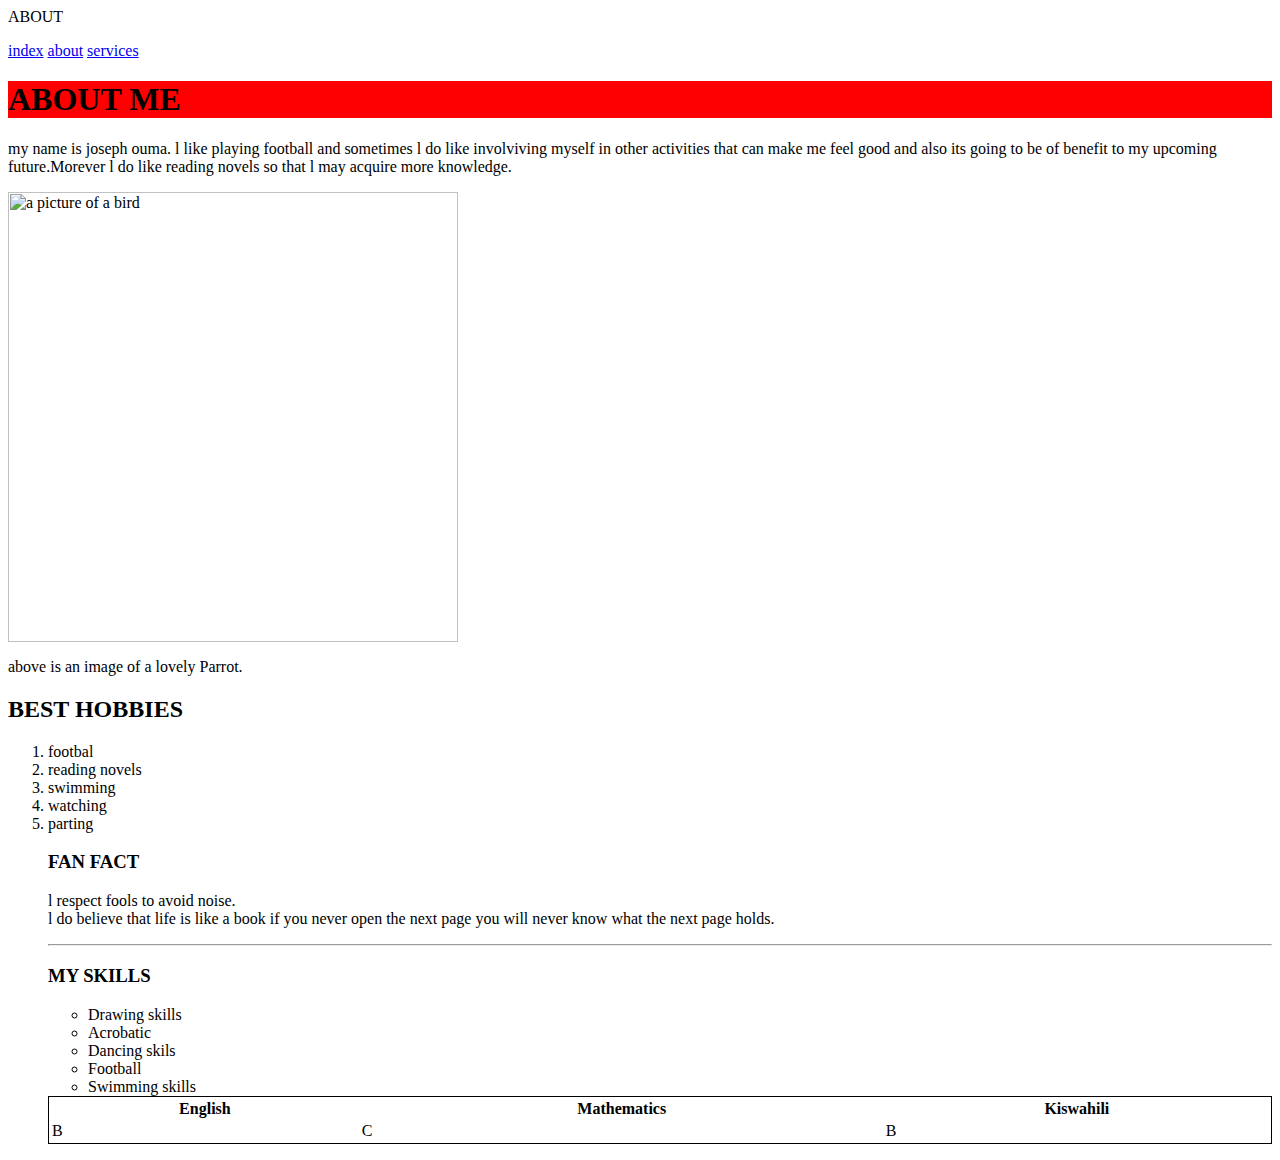
==== about.html @ 9e0baa82 "third commit" ====
<html>
<head>
  <tittle>ABOUT</tittle>
<link rel="stylesheet" href="style.css">
</head>
<body>
	<nav class=""navbar>
		<ul></ul>
		<a href="index.html"> index</a>
		<a href="about.html"> about</a>
		<a href="service.html"> services</a>
</nav>
<h1 style="background-color: red;">ABOUT ME</h1>
<p>my name is joseph ouma. l like playing football and sometimes l do like involviving myself in other activities that can make me feel good and also its going to be of benefit to my upcoming future.Morever l do like reading novels so that l may acquire more knowledge.</p>
 <img src="https://images.pexels.com/photos/1004517/pexels-photo-1004517.jpeg?cs=srgb&dl=pexels-freestockpro-1004517.jpg&fm=jpg&_gl=1*11j693k*_ga*MTM4MzUzMjEwLjE3MzA4ODAwMjY.*_ga_8JE65Q40S6*MTczMjAwOTgyNi40LjEuMTczMjAwOTg5Mi4wLjAuMA.." alt="a picture of a bird"width="450">
   <!---about this image--->
	<p>above is an image of a lovely Parrot.</p>
	<h2>BEST HOBBIES</h2>
	<ol>
		<div>




			<li>footbal</li>
		<li>reading novels</li>
		<li>swimming</li>
		<li>watching</li>
		<li>parting</li>
            <h3>FAN FACT</h3>
            <p>l respect fools to avoid noise.<br>l do believe that life is like a book if you never open the next page you will never know what the next page holds.</p>
            <hr>
            <div>
            	<h3>MY SKILLS</h3>
            	<ul>
             <li>Drawing skills</li>
            		<li>Acrobatic</li>
            		<li>Dancing skils</li>
            		<li>Football</li>
            		<li>Swimming skills</li>
            	</ul>
            	<MY SUBJECTS>
            		<table style="border: 1px solid black;width: 100%;">
            			<tr>
            				<th>English</th>
            				<th>Mathematics</th>
            				<th>Kiswahili</th>
            			</tr>
            			<tr>
            			    <td>B</td>	
            			    <td>C</td>
            			    <td>B</td>
                        </tr>
                    </table>
            </div>
		</div>
	
	
<body>
</html>
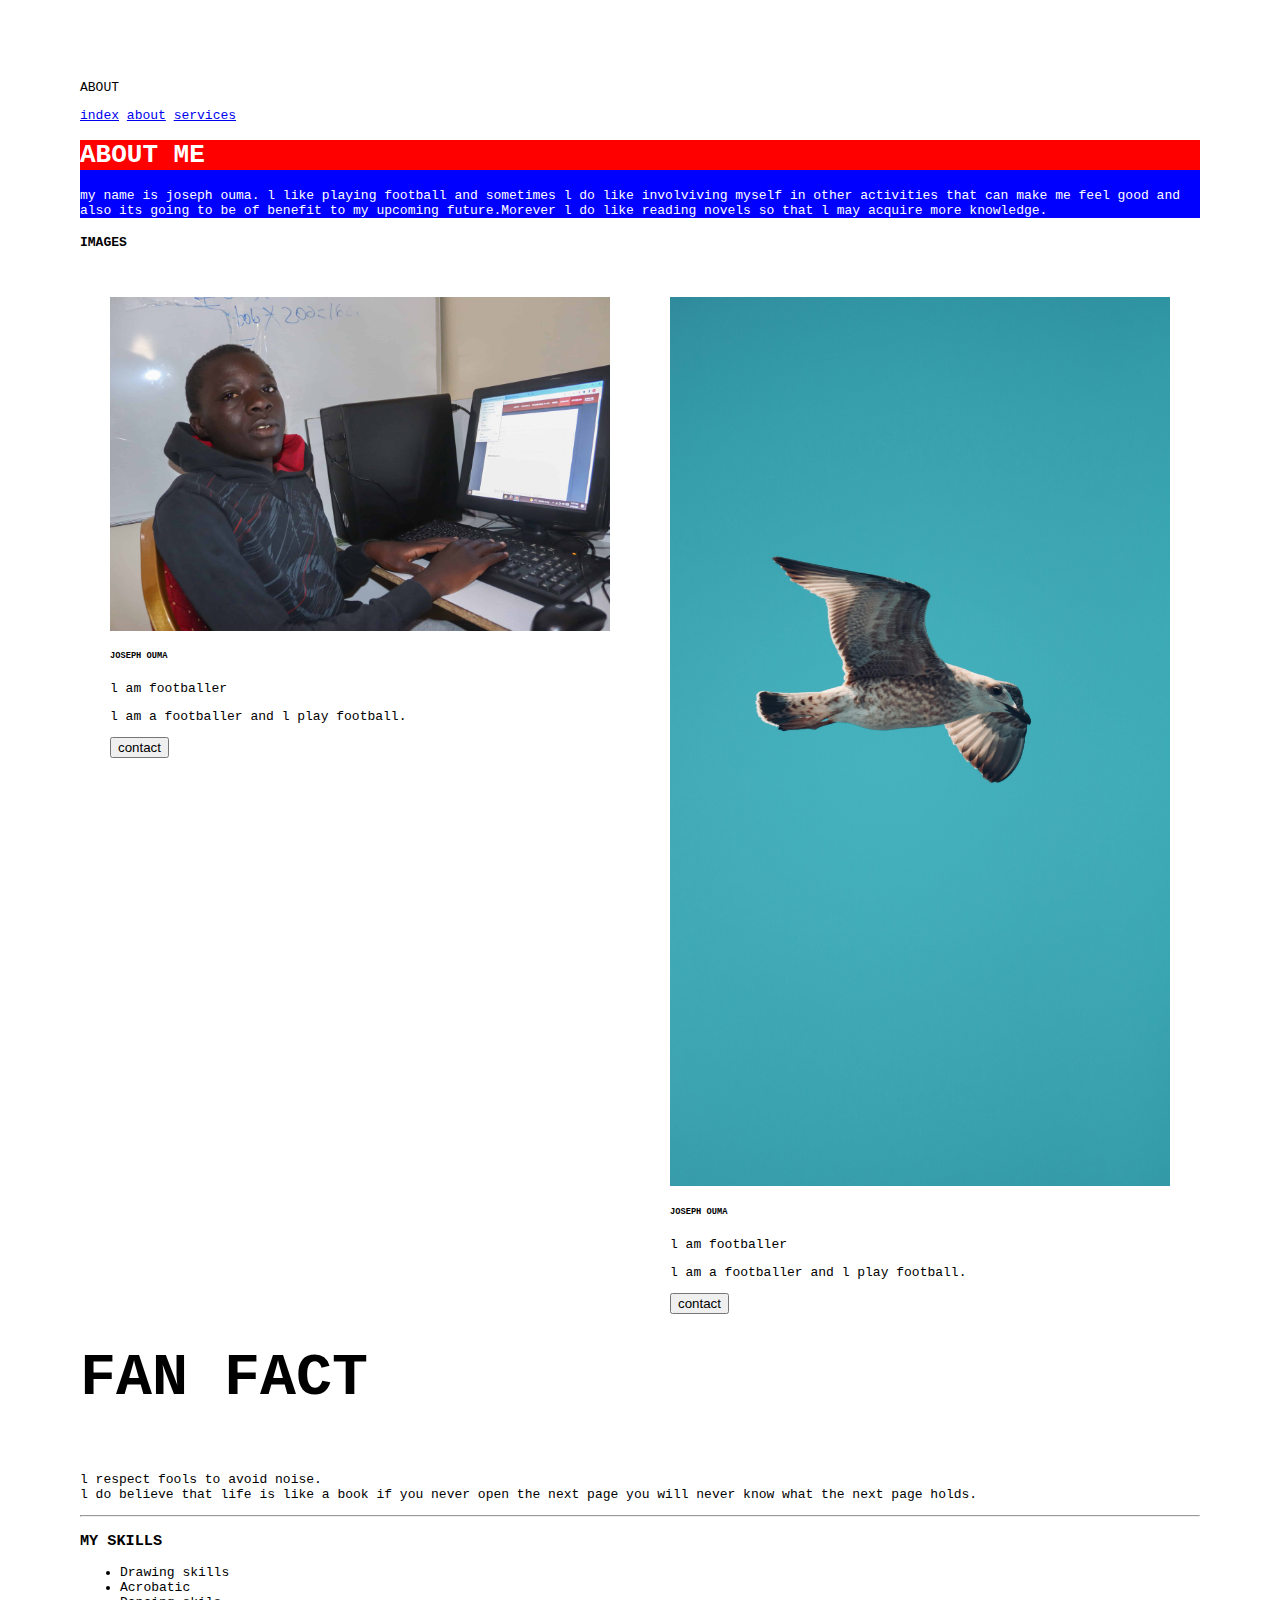
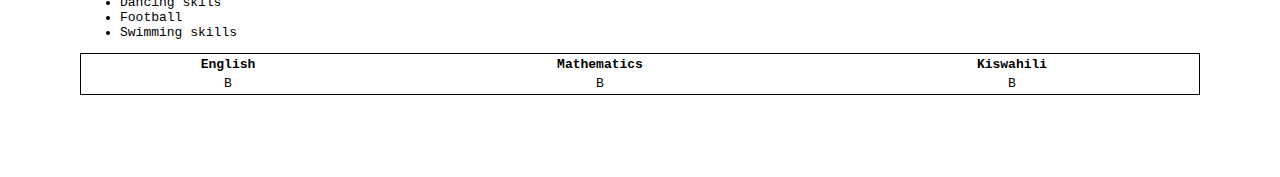
==== commit 7a4dba03: "my final" ====
--- a/about.html
+++ b/about.html
@@ -1,7 +1,7 @@
 <html>
 <head>
   <tittle>ABOUT</tittle>
-<link rel="stylesheet" href="style.css">
+<link rel="stylesheet" href="about.css">
 </head>
 <body>
 	<nav class=""navbar>
@@ -9,52 +9,67 @@
 		<a href="index.html"> index</a>
 		<a href="about.html"> about</a>
 		<a href="service.html"> services</a>
+        
 </nav>
+<div class="about-section">
 <h1 style="background-color: red;">ABOUT ME</h1>
 <p>my name is joseph ouma. l like playing football and sometimes l do like involviving myself in other activities that can make me feel good and also its going to be of benefit to my upcoming future.Morever l do like reading novels so that l may acquire more knowledge.</p>
- <img src="https://images.pexels.com/photos/1004517/pexels-photo-1004517.jpeg?cs=srgb&dl=pexels-freestockpro-1004517.jpg&fm=jpg&_gl=1*11j693k*_ga*MTM4MzUzMjEwLjE3MzA4ODAwMjY.*_ga_8JE65Q40S6*MTczMjAwOTgyNi40LjEuMTczMjAwOTg5Mi4wLjAuMA.." alt="a picture of a bird"width="450">
-   <!---about this image--->
-	<p>above is an image of a lovely Parrot.</p>
-	<h2>BEST HOBBIES</h2>
-	<ol>
-		<div>
-
-
-
-
-			<li>footbal</li>
-		<li>reading novels</li>
-		<li>swimming</li>
-		<li>watching</li>
-		<li>parting</li>
-            <h3>FAN FACT</h3>
+</div>
+         <div>
+            <h4 class="images">IMAGES</h4>
+            <div class="row">
+              <div class="colum">
+                <div class="card">
+                    <img src="Arianda.jpg" alt="MYSELF" style="width: 100%;">
+                    <div class="container">
+                        <h6>JOSEPH OUMA</h6>
+                        <P class="tittle">l am footballer</P>
+                        <p>l am a footballer and l play football.</p>
+                        <p></p>    
+                        <button class="button"> contact</button>
+                    </div>
+                </div>
+             </div>
+              <div class="colum">
+                <div class="card">
+                    <img src="joseph.jpg" alt="A BIRD" style="width: 100%;" height="25%">
+                    <div class="container">
+                        <h6>JOSEPH OUMA</h6>
+                        <P class="tittle">l am footballer</P>
+                        <p>l am a footballer and l play football.</p>
+                        <p></p>    
+                        <button class="button"> contact</button>
+                    </div>
+                </div>
+             </div>
+		</div>
+    </div>
+<div>
+ <h3 class="fact">FAN FACT</h3>
             <p>l respect fools to avoid noise.<br>l do believe that life is like a book if you never open the next page you will never know what the next page holds.</p>
             <hr>
             <div>
-            	<h3>MY SKILLS</h3>
-            	<ul>
+                <h3>MY SKILLS</h3>
+                <ul>
              <li>Drawing skills</li>
-            		<li>Acrobatic</li>
-            		<li>Dancing skils</li>
-            		<li>Football</li>
-            		<li>Swimming skills</li>
-            	</ul>
-            	<MY SUBJECTS>
-            		<table style="border: 1px solid black;width: 100%;">
-            			<tr>
-            				<th>English</th>
-            				<th>Mathematics</th>
-            				<th>Kiswahili</th>
-            			</tr>
-            			<tr>
-            			    <td>B</td>	
-            			    <td>C</td>
-            			    <td>B</td>
+                    <li>Acrobatic</li>
+                    <li>Dancing skils</li>
+                    <li>Football</li>
+                    <li>Swimming skills</li>
+                </ul>
+                <MY SUBJECTS>
+                    <table style="border: 1px solid black;width: 100%;">
+                        <tr>
+                            <th>English</th>
+                            <th>Mathematics</th>
+                            <th>Kiswahili</th>
+                        </tr>
+                        <tr style="text-align: center;">
+                            <td>B</td>  
+                            <td>B</td>
+                            <td>B</td>
                         </tr>
                     </table>
             </div>
-		</div>
-	
-	
-<body>
+	<body>
 </html>
--- a/about.css
+++ b/about.css
@@ -0,0 +1,40 @@
+body{
+	font-family: monospace;
+	margin: 40px;
+	padding: 40px;
+}
+.row{
+	float: left;
+	justify-content: space-between;
+	display: flex;
+}
+.fact{
+	font-size: 60px;
+
+}
+.skils{
+	font-size: 60px;
+}
+.subject{
+	font-size: 60px;
+}
+.about-section{
+	padding: 60px
+	text-align:center;
+	background-color: blue;
+	color: white;
+}
+.class-container{
+	padding: 0 16px;
+}
+.colum,.row,{
+	        border: 2px solid
+}
+.colum{
+    width: 100%;
+	padding: 30px;
+}
+img{
+	width: 30px;
+	height:auto;
+}
